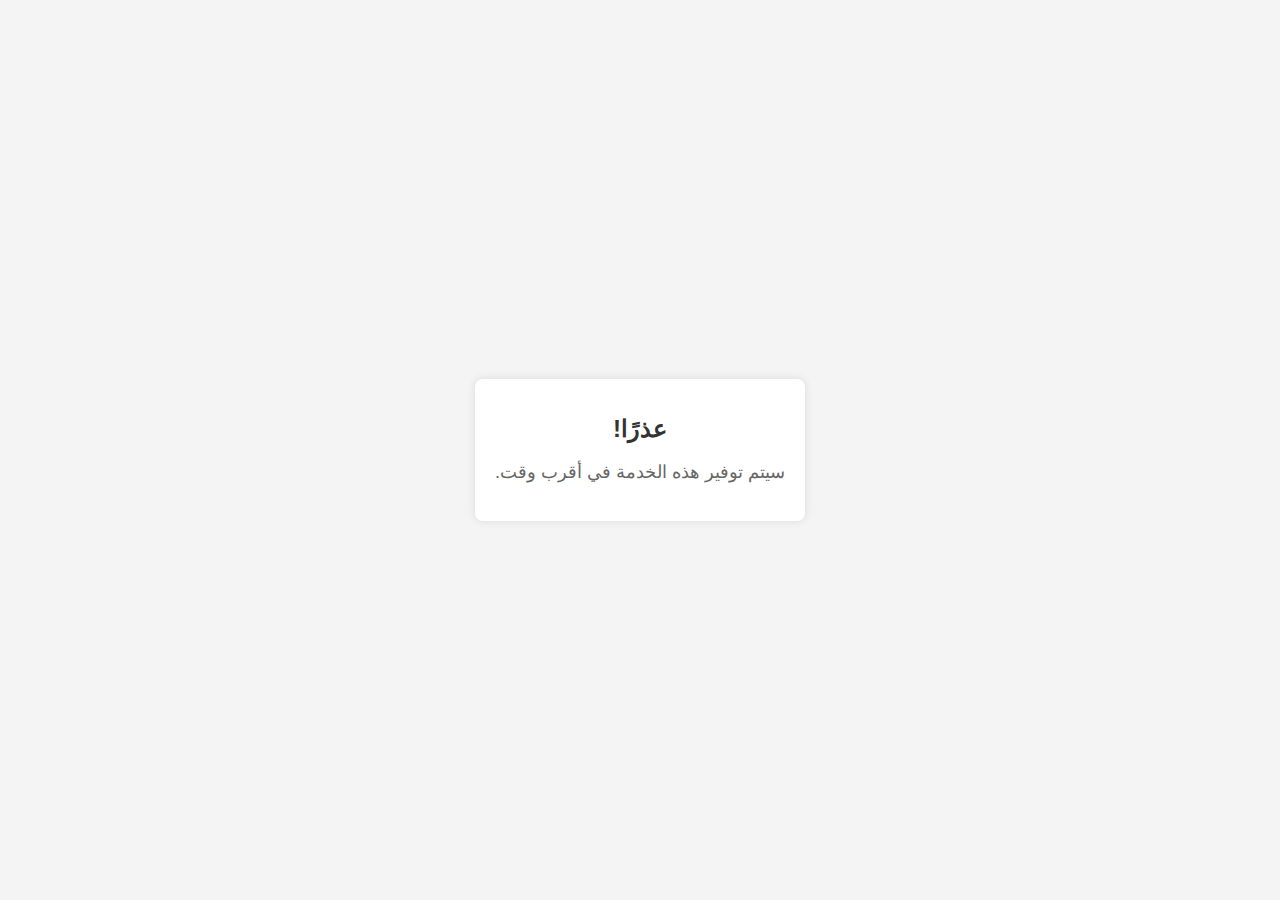
==== erorr.html @ 9649feaf "Add files via upload" ====
<!DOCTYPE html>
<html lang="ar" dir="rtl">
<head>
    <meta charset="UTF-8">
    <meta name="viewport" content="width=device-width, initial-scale=1.0">
    <title>PSD</title>
    <style>
        body {
            font-family: Arial, sans-serif;
            background-color: #f4f4f4;
            display: flex;
            justify-content: center;
            align-items: center;
            height: 100vh;
            margin: 0;
        }
        .message {
            background-color: #fff;
            padding: 20px;
            border-radius: 8px;
            box-shadow: 0 0 10px rgba(0, 0, 0, 0.1);
            text-align: center;
        }
        .message h1 {
            font-size: 24px;
            color: #333;
        }
        .message p {
            font-size: 18px;
            color: #666;
        }
    </style>
</head>
<body>
    <div class="message">
        <h1>عذرًا!</h1>
        <p>سيتم توفير هذه الخدمة في أقرب وقت.</p>
    </div>
</body>
</html>
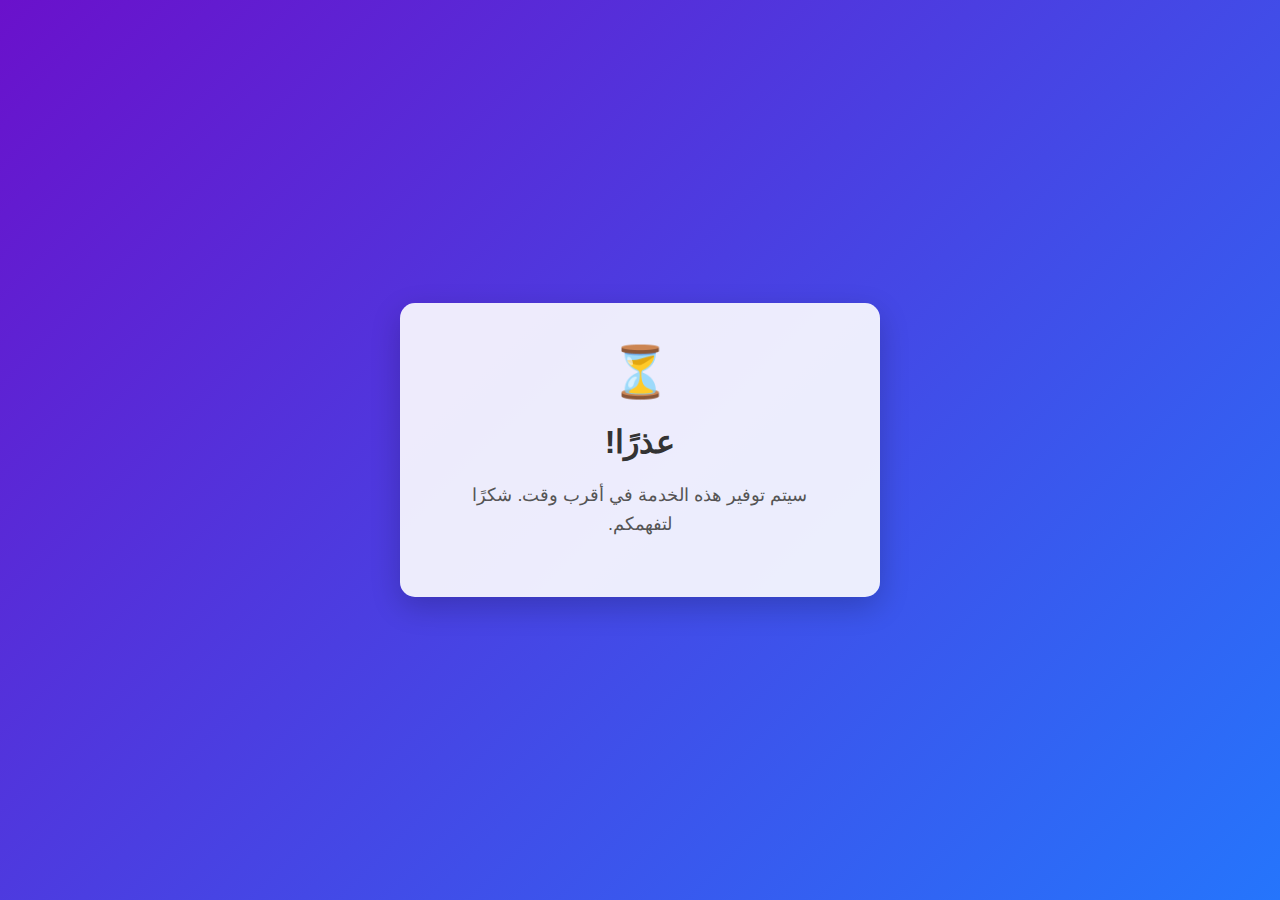
==== commit f09f5215: "erorr.html" ====
--- a/erorr.html
+++ b/erorr.html
@@ -3,38 +3,49 @@
 <head>
     <meta charset="UTF-8">
     <meta name="viewport" content="width=device-width, initial-scale=1.0">
-    <title>PSD</title>
+    <title> </title>
     <style>
         body {
-            font-family: Arial, sans-serif;
-            background-color: #f4f4f4;
+            font-family: 'Segoe UI', Tahoma, Geneva, Verdana, sans-serif;
+            background: linear-gradient(135deg, #6a11cb, #2575fc);
             display: flex;
             justify-content: center;
             align-items: center;
             height: 100vh;
             margin: 0;
+            color: #fff;
         }
         .message {
-            background-color: #fff;
-            padding: 20px;
-            border-radius: 8px;
-            box-shadow: 0 0 10px rgba(0, 0, 0, 0.1);
+            background-color: rgba(255, 255, 255, 0.9);
+            padding: 40px;
+            border-radius: 15px;
+            box-shadow: 0 10px 30px rgba(0, 0, 0, 0.2);
             text-align: center;
+            max-width: 400px;
+            width: 100%;
         }
         .message h1 {
-            font-size: 24px;
+            font-size: 32px;
             color: #333;
+            margin-bottom: 20px;
         }
         .message p {
             font-size: 18px;
-            color: #666;
+            color: #555;
+            line-height: 1.6;
+        }
+        .message .icon {
+            font-size: 50px;
+            color: #6a11cb;
+            margin-bottom: 20px;
         }
     </style>
 </head>
 <body>
     <div class="message">
+        <div class="icon">⏳</div>
         <h1>عذرًا!</h1>
-        <p>سيتم توفير هذه الخدمة في أقرب وقت.</p>
+        <p>سيتم توفير هذه الخدمة في أقرب وقت. شكرًا لتفهمكم.</p>
     </div>
 </body>
-</html>+</html>
